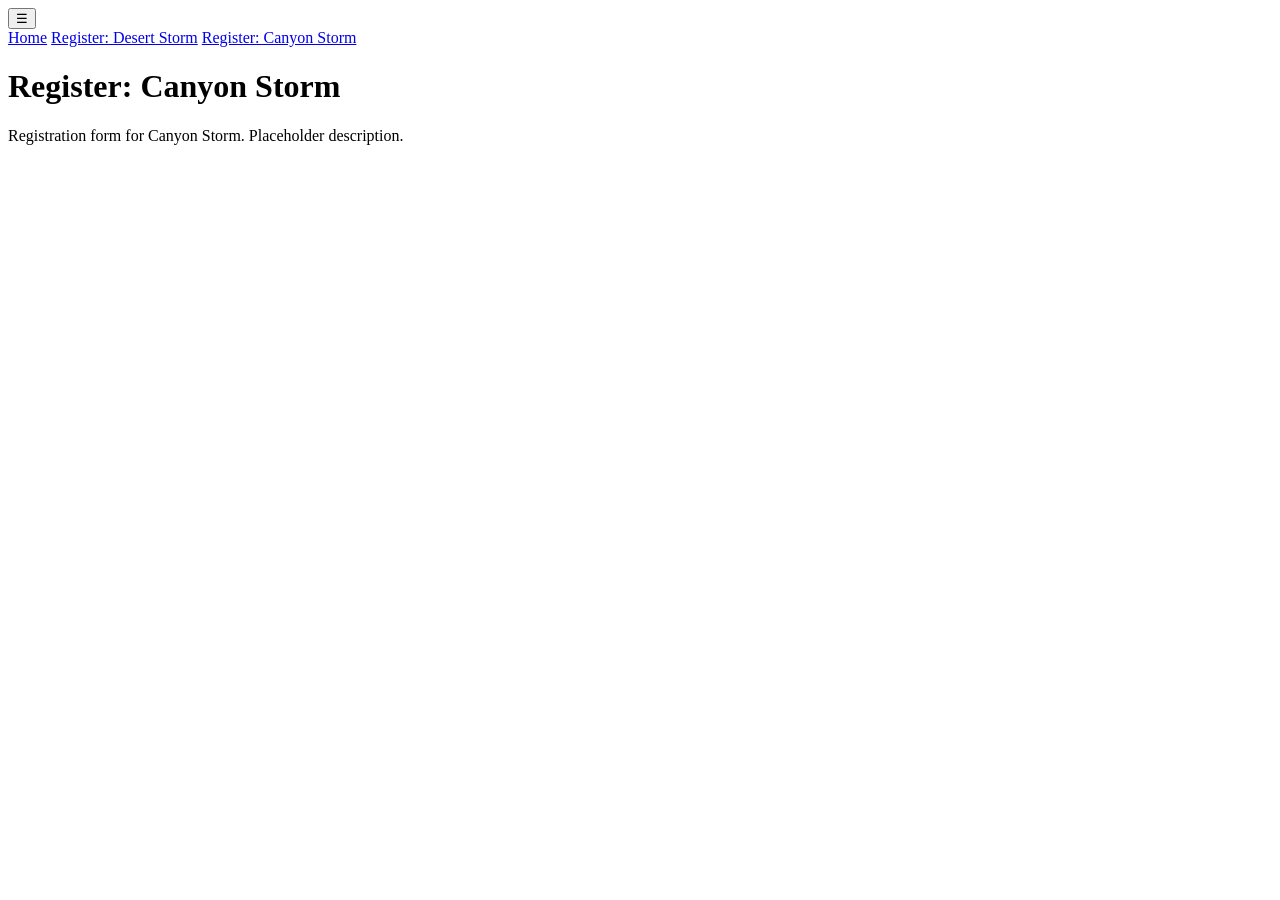
==== canyon-storm.html @ 84862767 "Add Canyon Storm registration page HTML This file contains the HTML structure for the Canyon Storm r" ====
<!DOCTYPE html>
<html lang="en">
<head>
    <meta charset="UTF-8">
    <meta name="viewport" content="width=device-width, initial-scale=1.0">
    <title>Register: Canyon Storm</title>
    <link rel="stylesheet" href="css/style.css">
    <script defer src="js/main.js"></script>
    <script defer src="js/canyon-form.js"></script>
</head>

<body>
    <header>
        <button id="menu-btn" class="hamburger">☰</button>
        <nav id="sidebar" class="sidebar">
            <a href="index.html">Home</a>
            <a href="desert-storm.html">Register: Desert Storm</a>
            <a href="canyon-storm.html">Register: Canyon Storm</a>
        </nav>
    </header>

    <main class="form-page">
        <h1>Register: Canyon Storm</h1>
        <p class="placeholder">Registration form for Canyon Storm. Placeholder description.</p>

        <form id="canyonForm" class="storm-form">
            <!-- All Google Form questions will be inserted here -->
        </form>

        <div id="canyon-confirmation" class="confirmation"></div>
    </main>
</body>
</html>
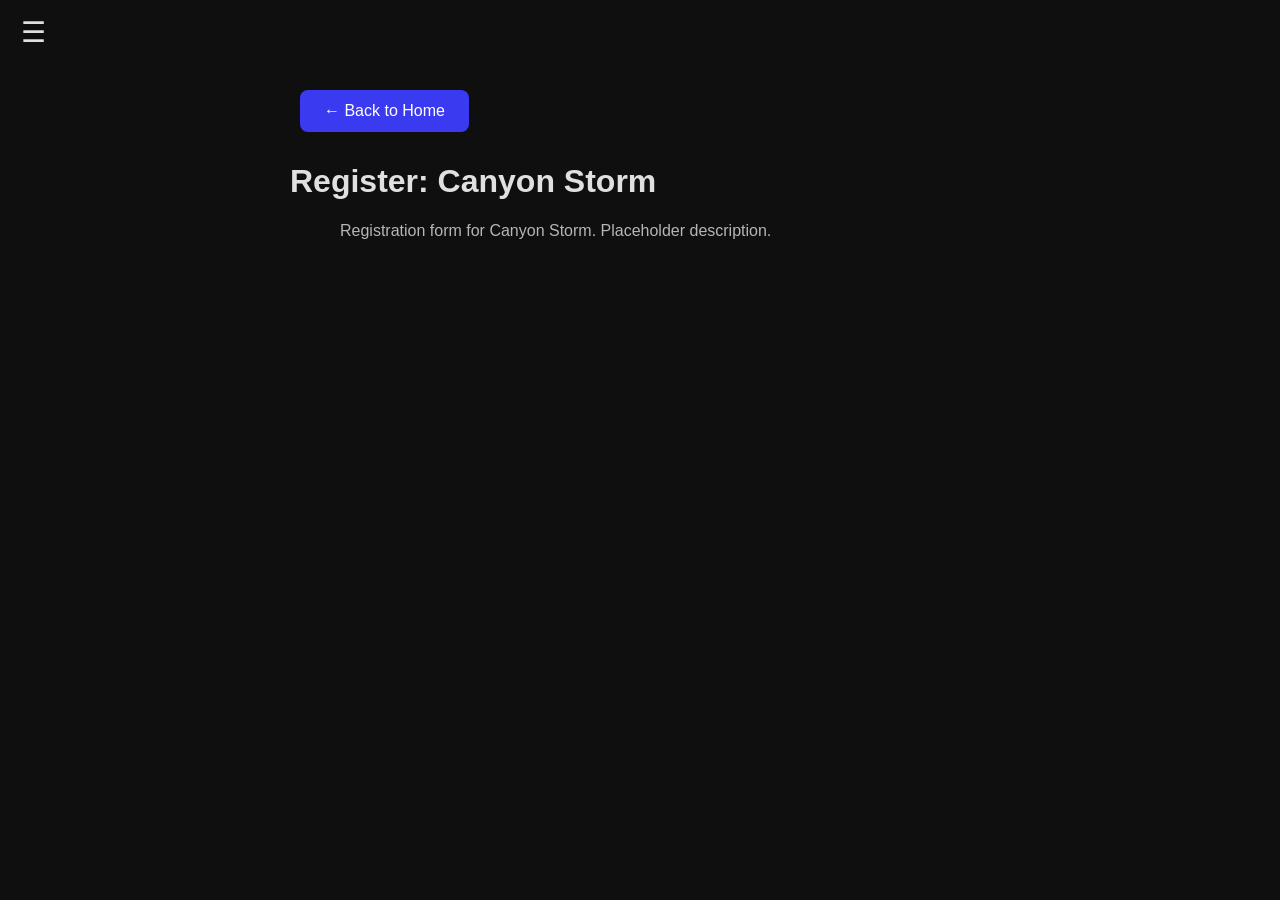
==== commit 409cd505: "Update canyon-storm.html" ====
--- a/canyon-storm.html
+++ b/canyon-storm.html
@@ -20,6 +20,7 @@
     </header>
 
     <main class="form-page">
+        <a href="index.html" class="btn back-btn">← Back to Home</a>
         <h1>Register: Canyon Storm</h1>
         <p class="placeholder">Registration form for Canyon Storm. Placeholder description.</p>
 
--- a/css/style.css
+++ b/css/style.css
@@ -0,0 +1,98 @@
+/* Global */
+body {
+    margin: 0;
+    font-family: 'Inter', sans-serif;
+    background: #0F0F10;
+    color: #E0E0E0;
+}
+
+/* Sidebar */
+.sidebar {
+    position: fixed;
+    left: -250px;
+    top: 0;
+    width: 250px;
+    height: 100%;
+    background: #1A1A1C;
+    padding-top: 60px;
+    transition: 0.3s;
+}
+
+.sidebar a {
+    display: block;
+    padding: 15px;
+    color: #E0E0E0;
+    text-decoration: none;
+}
+
+.sidebar a:hover {
+    background: #2A2A2C;
+}
+
+/* Hamburger */
+.hamburger {
+    position: fixed;
+    top: 15px;
+    left: 15px;
+    font-size: 28px;
+    background: none;
+    border: none;
+    color: #E0E0E0;
+    cursor: pointer;
+}
+
+/* Hero */
+.hero {
+    text-align: center;
+    padding: 120px 20px;
+}
+
+.placeholder {
+    max-width: 600px;
+    margin: 0 auto;
+    opacity: 0.8;
+}
+
+/* Buttons */
+.btn {
+    display: inline-block;
+    padding: 12px 24px;
+    margin: 10px;
+    background: #3A3AF0;
+    color: white;
+    border-radius: 8px;
+    text-decoration: none;
+    transition: 0.2s;
+}
+
+.btn:hover {
+    background: #5A5AFA;
+}
+
+/* Forms */
+.form-page {
+    padding: 80px 20px;
+    max-width: 700px;
+    margin: auto;
+}
+
+.storm-form {
+    display: flex;
+    flex-direction: column;
+    gap: 20px;
+}
+
+input, select, textarea {
+    padding: 12px;
+    border-radius: 6px;
+    border: none;
+    background: #1A1A1C;
+    color: #E0E0E0;
+}
+
+.confirmation {
+    margin-top: 20px;
+    color: #5AFF5A;
+    font-weight: bold;
+}
+
